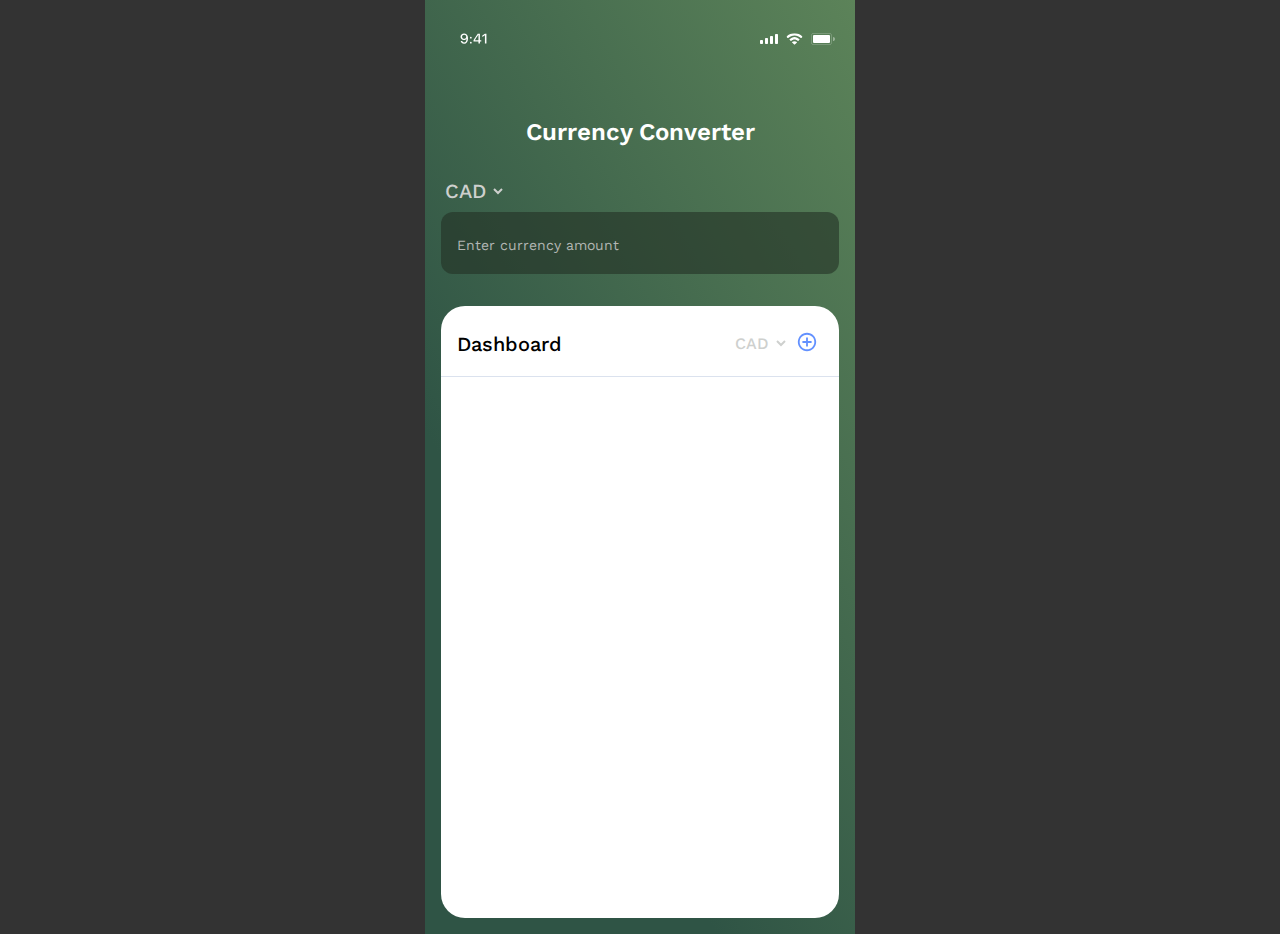
==== index.html @ 9d735dfb "adding swipe navigation" ====
<!DOCTYPE html>
<html lang="en">
<head>
    <meta charset="UTF-8">
    <meta name="viewport" content="width=device-width, initial-scale=1.0">
    <link rel="stylesheet" href="./css/style.css">
    <title>Currency Exchange</title>
    <style>
        @import url('https://fonts.googleapis.com/css2?family=Work+Sans:ital,wght@0,100..900;1,100..900&display=swap');
        </style>
</head>
    <body class="home">
        <div class="frame">
            <div class="top-bar">
                <img src="./images/iphone-top-bar.svg" alt="top-bar">
            </div>
            <header>
                <h1>Currency Converter</h1>
            </header>
            <div class="content">
                <form class="inputCurrency">
                    <select>
                        <option>CAD</option>
                        <option>USD</option>
                        <option>AUD</option>
                        <option>BGN</option>
                        <option>BRL</option>
                        <option>CHF</option>
                        <option>CNY</option>
                        <option>CZK</option>
                        <option>DKK</option>
                        <option>EUR</option>
                        <option>GBP</option>
                        <option>HKD</option>
                        <option>HUF</option>
                        <option>IDR</option>
                        <option>ILS</option>
                        <option>INR</option>
                        <option>ISK</option>
                        <option>JPY</option>
                        <option>KRW</option>
                        <option>MXN</option>
                        <option>MYR</option>
                        <option>NOK</option>
                        <option>NZD</option>
                        <option>PHP</option>
                        <option>PLN</option>
                        <option>RON</option>
                        <option>SEK</option>
                        <option>SGD</option>
                        <option>THB</option>
                        <option>TRY</option>
                        <option>USD</option>
                        <option>ZAR</option>
                    </select>
                    <input type="text" placeholder="Enter currency amount">
                </form>
                <div class="dashboard">
                    <div class="dashboard-header">
                        <h2>Dashboard</h2>
                        <div class="addCurrency">
                            <select id="currency-options">
                                <option>CAD</option>
                                <option>USD</option>
                                <option>AUD</option>
                                <option>BGN</option>
                                <option>BRL</option>
                                <option>CHF</option>
                                <option>CNY</option>
                                <option>CZK</option>
                                <option>DKK</option>
                                <option>EUR</option>
                                <option>GBP</option>
                                <option>HKD</option>
                                <option>HUF</option>
                                <option>IDR</option>
                                <option>ILS</option>
                                <option>INR</option>
                                <option>ISK</option>
                                <option>JPY</option>
                                <option>KRW</option>
                                <option>MXN</option>
                                <option>MYR</option>
                                <option>NOK</option>
                                <option>NZD</option>
                                <option>PHP</option>
                                <option>PLN</option>
                                <option>RON</option>
                                <option>SEK</option>
                                <option>SGD</option>
                                <option>THB</option>
                                <option>TRY</option>
                                <option>USD</option>
                                <option>ZAR</option>
                            </select>
                            <button id="add"><img src="/images/add_circle.svg" alt="add circle"></button>
                        </div>
                    </div>
                    <table class="currency-table">

                    </table>
                </div>
            </div>
        </div>
    </body>
    <script src="./scripts/script.js"></script>
    <script>
        let startX;
        let threshold = 100;
    
        function mouseDown(event) {
            startX = event.clientX;
        }
    
        function mouseUp(event) {
            let endX = event.clientX;
            let deltaX = endX - startX;
    
            if (Math.abs(deltaX) > threshold) {
                if (deltaX > 0) {
                    window.location.href = 'Historical.html';
                } else {
                    window.location.href = 'index.html';
                }
            }
        }
    
        document.addEventListener('mousedown', mouseDown, false);
        document.addEventListener('mouseup', mouseUp, false);
    </script>
    
</html>
---- css/style.css ----
body {
    font-family: sans-serif;
    background-color: #333;
    margin: 0;
}

h1, h2, h3, h4, h5, h6 {
    margin: 0;
}
h1 {
    margin-top: 20px;
    font-size: 24px;
    font-family:'work sans', sans-serif;
    font-weight: 600;
    color: white;
}

.frame {
    display: flex;
    flex-direction: column;
    align-items: center;
    width: 430px;
    min-height: 932px;
    background: linear-gradient(60deg, #2F5445 30%, #5C8359 100%);
    margin: auto;
    gap: 32px;
    padding: 16px;
    box-sizing: border-box;
}

.content {
    display: flex;
    flex-direction: column;
    align-items: flex-start;
    width: 100%;
    gap: 32px;
}

.inputCurrency {
    display: flex;
    flex-flow: column;
    gap: 8px;
    width: 100%;
}

.inputCurrency select {
    width: fit-content;
    background: transparent;
    border: none;
    font-size: 20px;
    font-family: 'work sans', sans-serif;
    font-weight: 500;
    color: #CED0CE;
}

.inputCurrency select:focus {
    outline: none;
}


.dashboard, .dashboard table {
    width: 100%;
}

.dashboard tr {
    display: flex;
    flex-flow: row;
    justify-content: space-between;
    border-top: solid 1px #DBE2EE;
    padding: 1em;
}

.dashboard table {
    border-spacing: 0em;

}


.dashboard tr:hover {
    /* background-color: pink; */
}

.dashboard-header {
    display: flex;
    flex-flow: row;
    justify-content: space-between;
    align-items: center;
    padding: 25px 1em 20px 1em;
    border-bottom: solid 1px #DBE2EE;
    margin-bottom: -1px;
}

.dashboard-header h2{
    font-size: 20px;
    font-family: 'work sans', sans-serif;
    font-weight: 500;
    color: #000000;

}

.dashboard {
    background-color: #ffffff;
    border-radius: 24px;
    min-height: 612px;
}

.inputCurrency input {
    border: none;
    background-color: rgba(35, 49, 37, 0.6);
    border-radius: 12px;
    padding-left: 16px;
    height: 60px;
    color: white;
    font-size: 18px;
    font-family: 'work sans', sans-serif;
    font-weight: 600;
}

.inputCurrency input::placeholder {
    color: #B2B6B3; 
    font-size: 14px;
    font-family: 'work sans', sans-serif;
    font-weight: 400;
}

.inputCurrency input:focus {
    outline: none;
}

.dashboard select {
    width: fit-content;
    background: transparent;
    border: none;
    font-size: 16px;
    font-family: 'work sans', sans-serif;
    font-weight: 500;
    color: #CED0CE;

}
.dashboard select:focus {
    outline: none;
}

.dashboard button {
    background-color: transparent;
    border: none;
    color: none;
}

.addCurrency {
    display: flex;
    flex-flow: row;
    column-gap: 2px;
    justify-content: space-between;
    align-items: center;
}

table td {
    font-family: 'work sans', sans-serif;
    font-weight: 500;
    font-size: 18px;
}
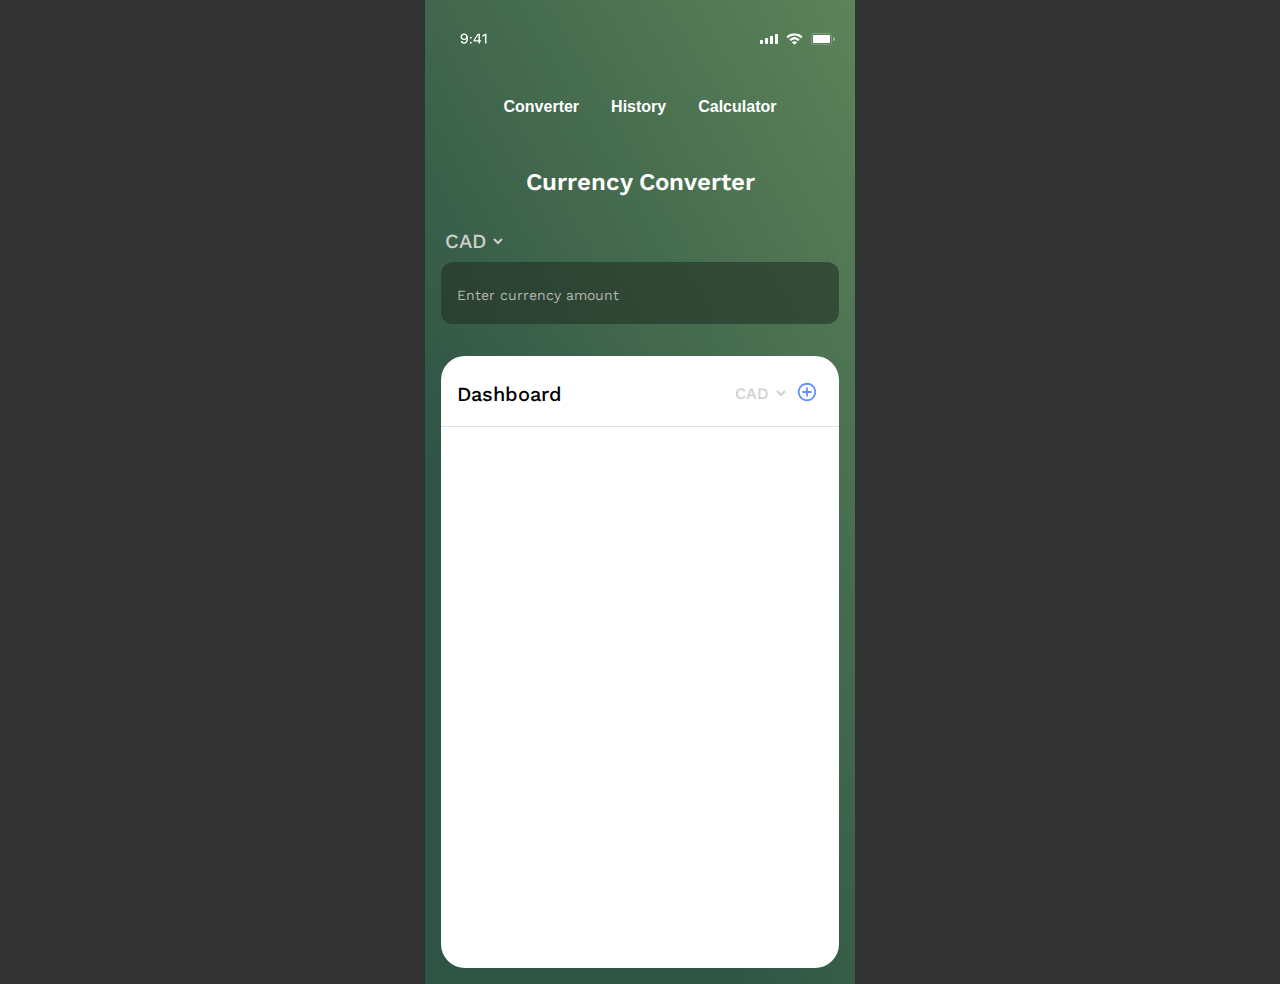
==== commit ee055dc8: "nav" ====
--- a/index.html
+++ b/index.html
@@ -7,12 +7,17 @@
     <title>Currency Exchange</title>
     <style>
         @import url('https://fonts.googleapis.com/css2?family=Work+Sans:ital,wght@0,100..900;1,100..900&display=swap');
-        </style>
+    </style>
 </head>
     <body class="home">
         <div class="frame">
             <div class="top-bar">
                 <img src="./images/iphone-top-bar.svg" alt="top-bar">
+            </div>
+            <div class="nav">
+                <a href="/index.html">Converter</a>
+                <a href="/Historical.html">History</a>
+                <a href="/calculator.html">Calculator</a>
             </div>
             <header>
                 <h1>Currency Converter</h1>
@@ -104,29 +109,5 @@
         </div>
     </body>
     <script src="./scripts/script.js"></script>
-    <script>
-        let startX;
-        let threshold = 100;
-    
-        function mouseDown(event) {
-            startX = event.clientX;
-        }
-    
-        function mouseUp(event) {
-            let endX = event.clientX;
-            let deltaX = endX - startX;
-    
-            if (Math.abs(deltaX) > threshold) {
-                if (deltaX > 0) {
-                    window.location.href = 'Historical.html';
-                } else {
-                    window.location.href = 'index.html';
-                }
-            }
-        }
-    
-        document.addEventListener('mousedown', mouseDown, false);
-        document.addEventListener('mouseup', mouseUp, false);
-    </script>
-    
+    <script src="./scripts/swipe.js"></script>
 </html>--- a/css/style.css
+++ b/css/style.css
@@ -161,3 +161,20 @@
     font-size: 18px;
 }
 
+.nav {
+    display: flex;
+    flex-flow: row;
+    justify-content: center;
+    align-items: center;
+    gap: 32px;
+}
+
+.nav a {
+    text-decoration: none;
+    color: white;
+    font-weight: bold;
+}
+
+.nav a:visited {
+    color: white;
+}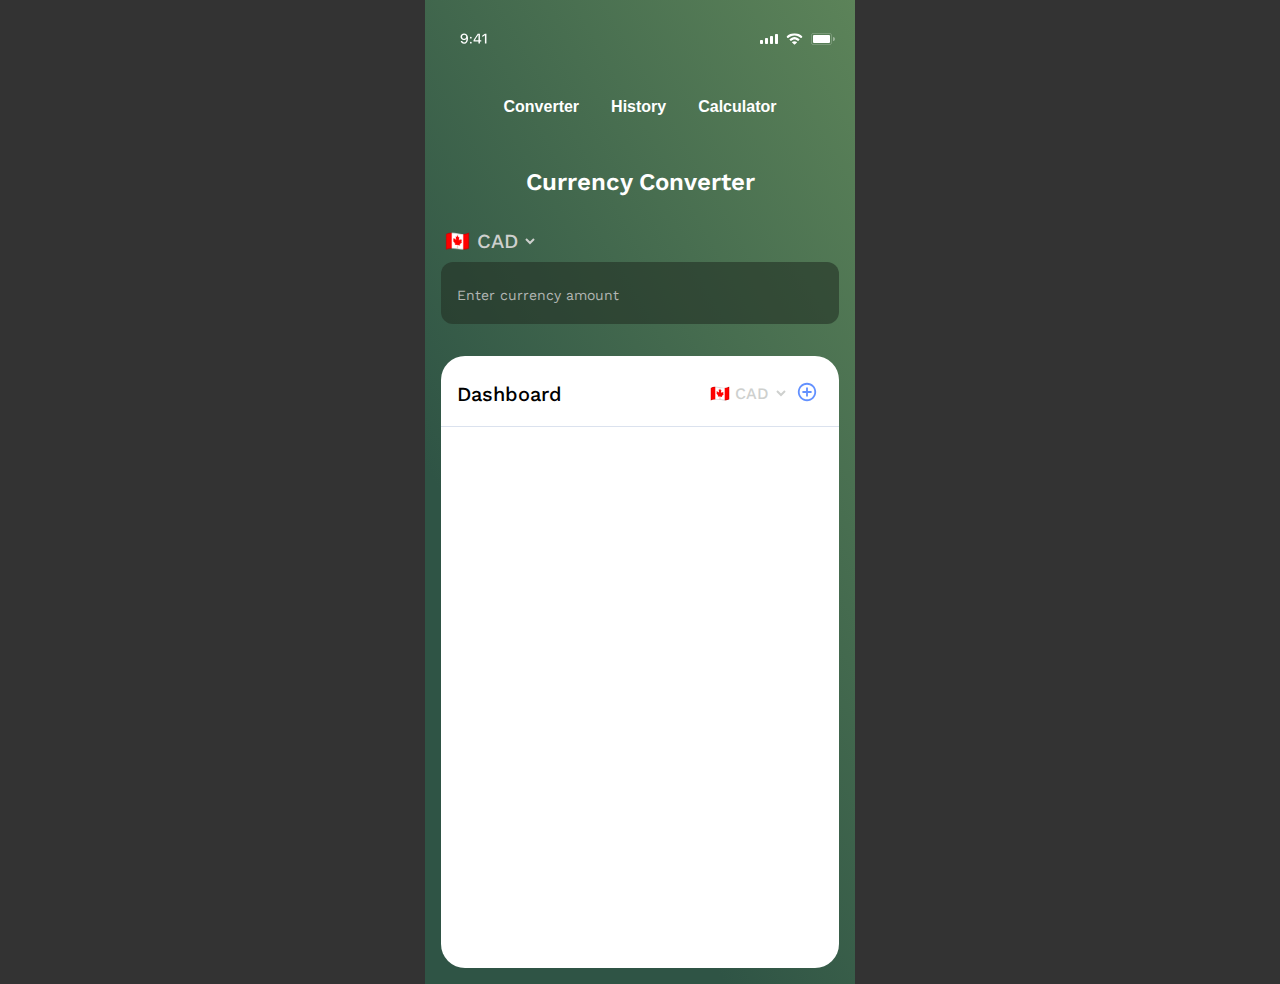
==== commit 6249f411: "added flags to dropdowns" ====
--- a/index.html
+++ b/index.html
@@ -25,38 +25,38 @@
             <div class="content">
                 <form class="inputCurrency">
                     <select>
-                        <option>CAD</option>
-                        <option>USD</option>
-                        <option>AUD</option>
-                        <option>BGN</option>
-                        <option>BRL</option>
-                        <option>CHF</option>
-                        <option>CNY</option>
-                        <option>CZK</option>
-                        <option>DKK</option>
-                        <option>EUR</option>
-                        <option>GBP</option>
-                        <option>HKD</option>
-                        <option>HUF</option>
-                        <option>IDR</option>
-                        <option>ILS</option>
-                        <option>INR</option>
-                        <option>ISK</option>
-                        <option>JPY</option>
-                        <option>KRW</option>
-                        <option>MXN</option>
-                        <option>MYR</option>
-                        <option>NOK</option>
-                        <option>NZD</option>
-                        <option>PHP</option>
-                        <option>PLN</option>
-                        <option>RON</option>
-                        <option>SEK</option>
-                        <option>SGD</option>
-                        <option>THB</option>
-                        <option>TRY</option>
-                        <option>USD</option>
-                        <option>ZAR</option>
+                        <option>&#x1F1E8;&#x1F1E6; CAD</option>
+                        <option>&#x1F1FA;&#x1F1F8; USD</option>
+                        <option>&#x1F1E6;&#x1F1FA; AUD</option>
+                        <option>&#x1F1E7;&#x1F1EC; BGN</option>
+                        <option>&#x1F1E7;&#x1F1F7; BRL</option>
+                        <option>&#x1F1E8;&#x1F1ED; CHF</option>
+                        <option>&#x1F1E8;&#x1F1F3; CNY</option>
+                        <option>&#x1F1E8;&#x1F1FF; CZK</option>
+                        <option>&#x1F1E9;&#x1F1F0; DKK</option>
+                        <option>&#x1F1EA;&#x1F1FA; EUR</option>
+                        <option>&#x1F1EC;&#x1F1E7; GBP</option>
+                        <option>&#x1F1ED;&#x1F1F0; HKD</option>
+                        <option>&#x1F1ED;&#x1F1FA; HUF</option>
+                        <option>&#x1F1EE;&#x1F1E9; IDR</option>
+                        <option>&#x1F1EE;&#x1F1F1; ILS</option>
+                        <option>&#x1F1EE;&#x1F1F3; INR</option>
+                        <option>&#x1F1EE;&#x1F1F8; ISK</option>
+                        <option>&#x1F1EF;&#x1F1F5; JPY</option>
+                        <option>&#x1F1F0;&#x1F1F7; KRW</option>
+                        <option>&#x1F1F2;&#x1F1FD; MXN</option>
+                        <option>&#x1F1F2;&#x1F1FE; MYR</option>
+                        <option>&#x1F1F3;&#x1F1F4; NOK</option>
+                        <option>&#x1F1F3;&#x1F1FF; NZD</option>
+                        <option>&#x1F1F5;&#x1F1ED; PHP</option>
+                        <option>&#x1F1F5;&#x1F1F1; PLN</option>
+                        <option>&#x1F1F7;&#x1F1F4; RON</option>
+                        <option>&#x1F1F8;&#x1F1EA; SEK</option>
+                        <option>&#x1F1F8;&#x1F1EC; SGD</option>
+                        <option>&#x1F1F9;&#x1F1ED; THB</option>
+                        <option>&#x1F1F9;&#x1F1F7; TRY</option>
+                        <option>&#x1F1FA;&#x1F1F8; USD</option>
+                        <option>&#x1F1FF;&#x1F1E6; ZAR</option>
                     </select>
                     <input type="text" placeholder="Enter currency amount">
                 </form>
@@ -65,38 +65,38 @@
                         <h2>Dashboard</h2>
                         <div class="addCurrency">
                             <select id="currency-options">
-                                <option>CAD</option>
-                                <option>USD</option>
-                                <option>AUD</option>
-                                <option>BGN</option>
-                                <option>BRL</option>
-                                <option>CHF</option>
-                                <option>CNY</option>
-                                <option>CZK</option>
-                                <option>DKK</option>
-                                <option>EUR</option>
-                                <option>GBP</option>
-                                <option>HKD</option>
-                                <option>HUF</option>
-                                <option>IDR</option>
-                                <option>ILS</option>
-                                <option>INR</option>
-                                <option>ISK</option>
-                                <option>JPY</option>
-                                <option>KRW</option>
-                                <option>MXN</option>
-                                <option>MYR</option>
-                                <option>NOK</option>
-                                <option>NZD</option>
-                                <option>PHP</option>
-                                <option>PLN</option>
-                                <option>RON</option>
-                                <option>SEK</option>
-                                <option>SGD</option>
-                                <option>THB</option>
-                                <option>TRY</option>
-                                <option>USD</option>
-                                <option>ZAR</option>
+                                <option>&#x1F1E8;&#x1F1E6; CAD</option>
+                                <option>&#x1F1FA;&#x1F1F8; USD</option>
+                                <option>&#x1F1E6;&#x1F1FA; AUD</option>
+                                <option>&#x1F1E7;&#x1F1EC; BGN</option>
+                                <option>&#x1F1E7;&#x1F1F7; BRL</option>
+                                <option>&#x1F1E8;&#x1F1ED; CHF</option>
+                                <option>&#x1F1E8;&#x1F1F3; CNY</option>
+                                <option>&#x1F1E8;&#x1F1FF; CZK</option>
+                                <option>&#x1F1E9;&#x1F1F0; DKK</option>
+                                <option>&#x1F1EA;&#x1F1FA; EUR</option>
+                                <option>&#x1F1EC;&#x1F1E7; GBP</option>
+                                <option>&#x1F1ED;&#x1F1F0; HKD</option>
+                                <option>&#x1F1ED;&#x1F1FA; HUF</option>
+                                <option>&#x1F1EE;&#x1F1E9; IDR</option>
+                                <option>&#x1F1EE;&#x1F1F1; ILS</option>
+                                <option>&#x1F1EE;&#x1F1F3; INR</option>
+                                <option>&#x1F1EE;&#x1F1F8; ISK</option>
+                                <option>&#x1F1EF;&#x1F1F5; JPY</option>
+                                <option>&#x1F1F0;&#x1F1F7; KRW</option>
+                                <option>&#x1F1F2;&#x1F1FD; MXN</option>
+                                <option>&#x1F1F2;&#x1F1FE; MYR</option>
+                                <option>&#x1F1F3;&#x1F1F4; NOK</option>
+                                <option>&#x1F1F3;&#x1F1FF; NZD</option>
+                                <option>&#x1F1F5;&#x1F1ED; PHP</option>
+                                <option>&#x1F1F5;&#x1F1F1; PLN</option>
+                                <option>&#x1F1F7;&#x1F1F4; RON</option>
+                                <option>&#x1F1F8;&#x1F1EA; SEK</option>
+                                <option>&#x1F1F8;&#x1F1EC; SGD</option>
+                                <option>&#x1F1F9;&#x1F1ED; THB</option>
+                                <option>&#x1F1F9;&#x1F1F7; TRY</option>
+                                <option>&#x1F1FA;&#x1F1F8; USD</option>
+                                <option>&#x1F1FF;&#x1F1E6; ZAR</option>
                             </select>
                             <button id="add"><img src="/images/add_circle.svg" alt="add circle"></button>
                         </div>
